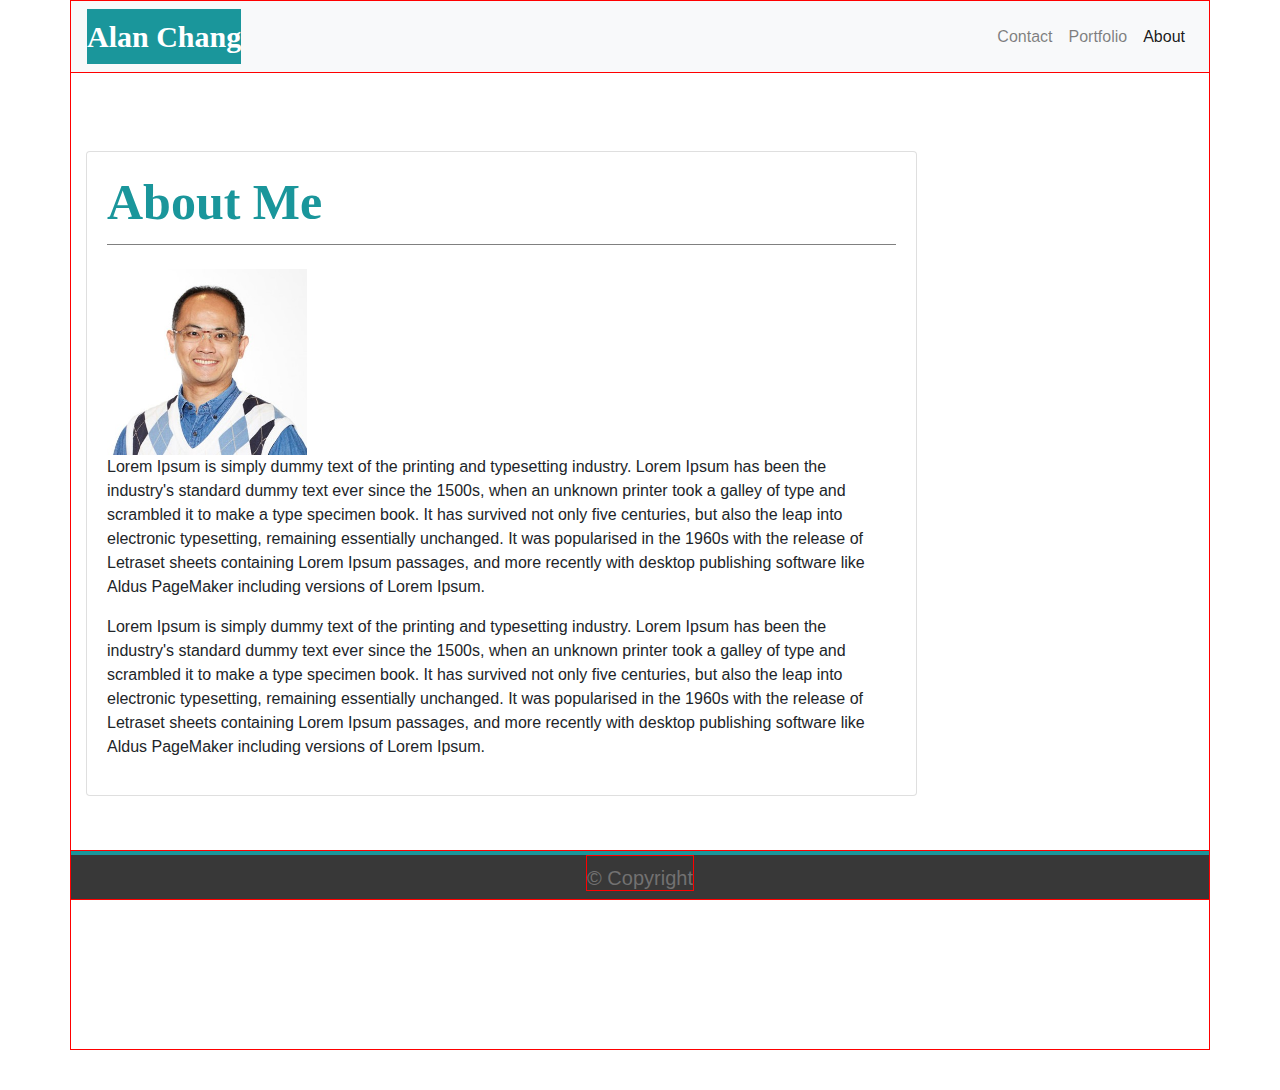
==== index.html @ a2e2e414 "first upload" ====
<!DOCTYPE html>
<html lang="en-us">

<head>

    <meta charset="UTF-8">
    <meta name="viewport" content="width=device-width, initial-scale=1, shrink-to-fit=no">
    <title>About Me</title>

    <!-- Bootstrap CDN -->
    <link rel="stylesheet" href="https://stackpath.bootstrapcdn.com/bootstrap/4.5.2/css/bootstrap.min.css"
        integrity="sha384-JcKb8q3iqJ61gNV9KGb8thSsNjpSL0n8PARn9HuZOnIxN0hoP+VmmDGMN5t9UJ0Z" crossorigin="anonymous">

    <!-- CSS Reference -->
    <link rel="stylesheet" type="text/css" href="assets/css/style.css">
</head>

<body>
    <header class="container fixed-top">
        <div class="row">
            <!-- Navbar -->
            <nav class="navbar navbar-expand-lg navbar-light bg-light">
                <a class="navbar-brand" id="my-name" href="#">Alan Chang</a>

                <button class="navbar-toggler" type="button" data-toggle="collapse" data-target="#myTogglerNav"
                    aria-controls="myTogglerNav" aria-expanded="false" aria-label="Toggle navigation">
                    <span class="navbar-toggler-icon"></span>
                </button>

                <!-- Collapsible button -->
                <div class="collapse navbar-collapse" id="myTogglerNav">
                    <div class="navbar-nav ml-auto">
                        <a class="nav-item nav-link" href="#">Contact</a>
                        <a class="nav-item nav-link" href="#">Portfolio</a>
                        <a class="nav-item nav-link active" href="#">About</a>
                    </div>
                </div>
            </nav>
        </div>
    </header>
    <!-- main  -->
    <main class="container">
        <section>
            <div class="card col-md-9">
                <div class="card-body">
                    <div class="row">
                        <h1 class="card-title">About Me</h1>
                    </div>
                    <div class="row grey-border"></div>
                    <br>
                    <div class="row">
                        <img src="../assets/image/AlanChang.jpg" alt="About Me" width="200px" class="bio-img">
                        <p>Lorem Ipsum is simply dummy text of the printing and typesetting industry. Lorem Ipsum has
                            been
                            the industry's standard dummy text ever since the 1500s, when an unknown printer took a
                            galley
                            of type and scrambled it to make a type specimen book. It has survived not only five
                            centuries,
                            but also the leap into electronic typesetting, remaining essentially unchanged. It was
                            popularised in the 1960s with the release of Letraset sheets containing Lorem Ipsum
                            passages,
                            and more recently with desktop publishing software like Aldus PageMaker including versions
                            of
                            Lorem Ipsum.</p>
                    </div>
                    <div class="row">
                        <p>Lorem Ipsum is simply dummy text of the printing and typesetting industry. Lorem Ipsum has
                            been
                            the industry's standard dummy text ever since the 1500s, when an unknown printer took a
                            galley
                            of type and scrambled it to make a type specimen book. It has survived not only five
                            centuries,
                            but also the leap into electronic typesetting, remaining essentially unchanged. It was
                            popularised in the 1960s with the release of Letraset sheets containing Lorem Ipsum
                            passages,
                            and more recently with desktop publishing software like Aldus PageMaker including versions
                            of
                            Lorem Ipsum.</p>
                    </div>
                </div>
            </div>
        </section>
    </main>
    <!-- footer  -->
    <footer class="container fixed-bottom">
        <div class="row green-border"></div>
        <div class="row justify-content-center">
            <div>
                <h2>© Copyright</h2>
            </div>
        </div>
    </footer>





    <!-- jQuery, javascript file for the Bootstrap's javascript file to function -->
    <script src="https://code.jquery.com/jquery-3.5.1.slim.min.js"
        integrity="sha384-DfXdz2htPH0lsSSs5nCTpuj/zy4C+OGpamoFVy38MVBnE+IbbVYUew+OrCXaRkfj"
        crossorigin="anonymous"></script>
    <script src="https://cdn.jsdelivr.net/npm/popper.js@1.16.1/dist/umd/popper.min.js"
        integrity="sha384-9/reFTGAW83EW2RDu2S0VKaIzap3H66lZH81PoYlFhbGU+6BZp6G7niu735Sk7lN"
        crossorigin="anonymous"></script>
    <!-- Bootstrap's javascript file that allows the dropdown menu to work  -->
    <script src="https://stackpath.bootstrapcdn.com/bootstrap/4.5.2/js/bootstrap.min.js"
        integrity="sha384-B4gt1jrGC7Jh4AgTPSdUtOBvfO8shuf57BaghqFfPlYxofvL8/KUEfYiJOMMV+rV"
        crossorigin="anonymous"></script>
</body>




</html>
---- assets/css/style.css ----
* {
    box-sizing: border-box;
}
nav {
    width: 100%;
    border-style: solid;   
    border-width: 1px;
    border-color: red;
}

main {
    margin-top: 50px;
    margin-bottom: 40px;
    min-height: 1000px;
    width: 100%;
    background: url("../image/scott-webb-OxHPDs4WV8Y-unsplash.jpg") no-repeat center ;
    background-size: cover;
    border-style: solid;   
    border-width: 1px;
    border-color: red;
}

section {
    margin-top: 100px;
    margin-bottom: 50px;
}

#my-name {
    font-size: 30px;
    font-weight: bold;
    background-color: rgb(26, 150, 155);
    color: white;
    font-family: 'Times New Roman', Times, serif;
}

img {
    display: block;
}

h1 {
    font-size: 50px;
    font-weight: bold;
    color: rgb(26, 150, 155);
    font-family: 'Times New Roman', Times, serif;
}

.grey-border {
    background-color: grey;
    height: 1px;
}

.bio-img {
    margin-right: 20px;
}

footer {
    background-color: rgb(56, 56, 56);
    color: rgb(114, 113, 113);
    height: 50px;
    border-style: solid;   
    border-width: 1px;
    border-color: red;
}

.green-border {
    background-color: rgb(26, 150, 155);
    height: 4px;
}
footer h2 {
    font-size: 20px;
    border-style: solid;   
    border-width: 1px;
    border-color: red;
    padding-top: 10px;

}
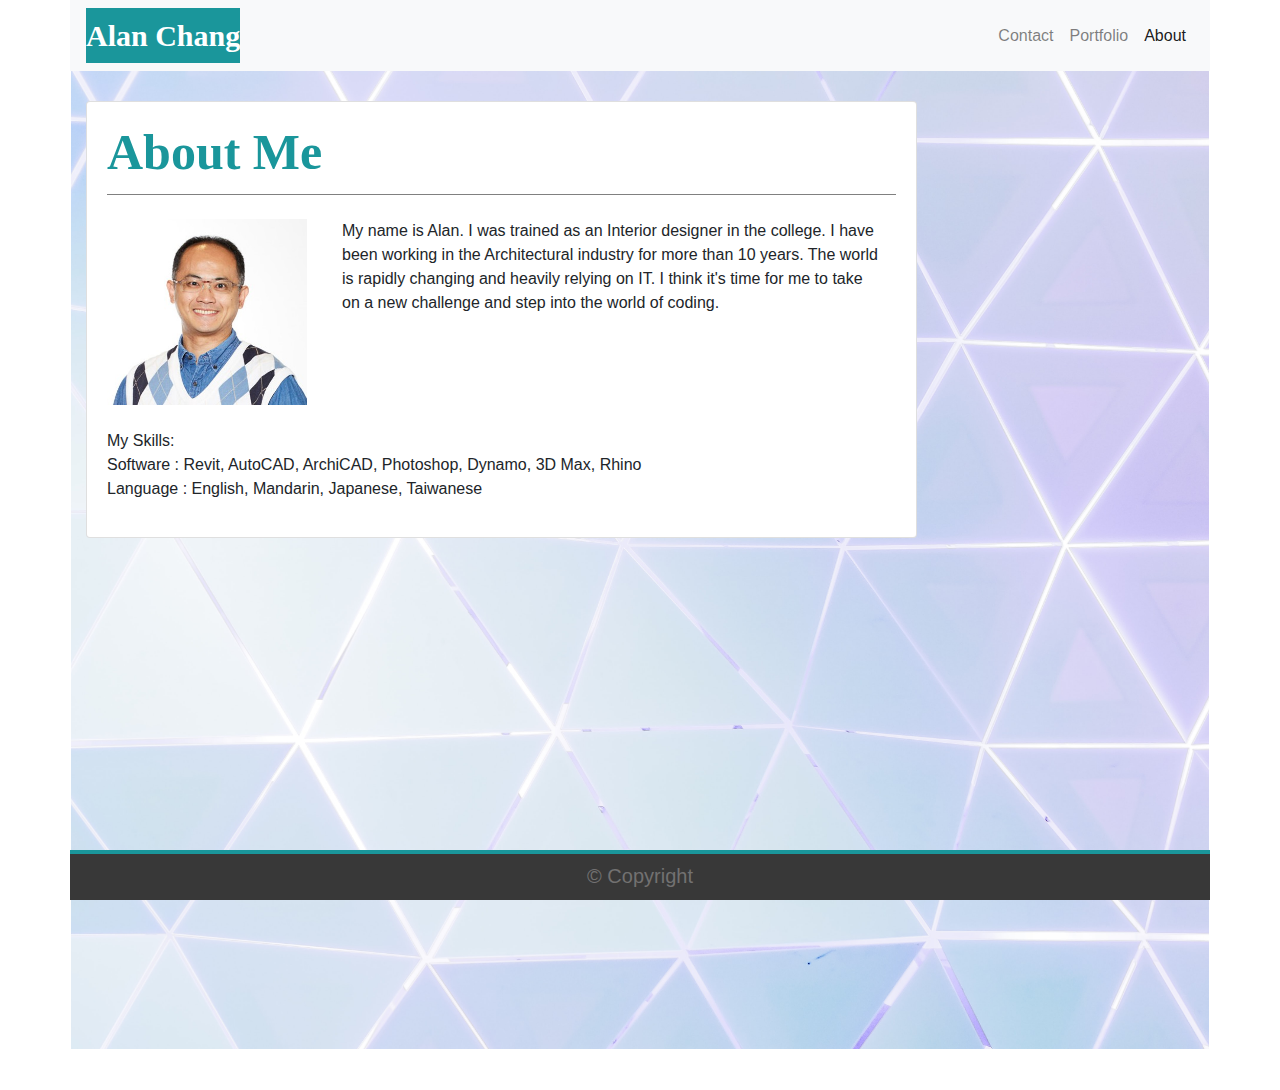
==== commit 90e7d2cd: "update html files" ====
--- a/index.html
+++ b/index.html
@@ -30,8 +30,8 @@
                 <!-- Collapsible button -->
                 <div class="collapse navbar-collapse" id="myTogglerNav">
                     <div class="navbar-nav ml-auto">
-                        <a class="nav-item nav-link" href="#">Contact</a>
-                        <a class="nav-item nav-link" href="#">Portfolio</a>
+                        <a class="nav-item nav-link" href="contact.html">Contact</a>
+                        <a class="nav-item nav-link" href="portfolio.html">Portfolio</a>
                         <a class="nav-item nav-link active" href="#">About</a>
                     </div>
                 </div>
@@ -49,33 +49,25 @@
                     <div class="row grey-border"></div>
                     <br>
                     <div class="row">
-                        <img src="../assets/image/AlanChang.jpg" alt="About Me" width="200px" class="bio-img">
-                        <p>Lorem Ipsum is simply dummy text of the printing and typesetting industry. Lorem Ipsum has
-                            been
-                            the industry's standard dummy text ever since the 1500s, when an unknown printer took a
-                            galley
-                            of type and scrambled it to make a type specimen book. It has survived not only five
-                            centuries,
-                            but also the leap into electronic typesetting, remaining essentially unchanged. It was
-                            popularised in the 1960s with the release of Letraset sheets containing Lorem Ipsum
-                            passages,
-                            and more recently with desktop publishing software like Aldus PageMaker including versions
-                            of
-                            Lorem Ipsum.</p>
+                        <div>
+                            <img src="assets/image/AlanChang.jpg" alt="About Me" class="bio-img">
+                        </div>
+                        <div class="col bio">
+                            <p>My name is Alan. I was trained as an Interior designer in the college.
+                                I have been working in the Architectural industry for more than 10
+                                years. The world is rapidly changing and heavily relying on IT.
+                                I think it's time for me to take on a new challenge and step into the world of coding.
+                            </p>
+                        </div>
                     </div>
+                    <br>
                     <div class="row">
-                        <p>Lorem Ipsum is simply dummy text of the printing and typesetting industry. Lorem Ipsum has
-                            been
-                            the industry's standard dummy text ever since the 1500s, when an unknown printer took a
-                            galley
-                            of type and scrambled it to make a type specimen book. It has survived not only five
-                            centuries,
-                            but also the leap into electronic typesetting, remaining essentially unchanged. It was
-                            popularised in the 1960s with the release of Letraset sheets containing Lorem Ipsum
-                            passages,
-                            and more recently with desktop publishing software like Aldus PageMaker including versions
-                            of
-                            Lorem Ipsum.</p>
+                        <p>My Skills:
+                            <br>
+                            Software : Revit, AutoCAD, ArchiCAD, Photoshop, Dynamo, 3D Max, Rhino
+                            <br>
+                            Language : English, Mandarin, Japanese, Taiwanese
+                        </p>
                     </div>
                 </div>
             </div>
--- a/assets/css/style.css
+++ b/assets/css/style.css
@@ -3,9 +3,6 @@
 }
 nav {
     width: 100%;
-    border-style: solid;   
-    border-width: 1px;
-    border-color: red;
 }
 
 main {
@@ -17,11 +14,11 @@
     background-size: cover;
     border-style: solid;   
     border-width: 1px;
-    border-color: red;
+    border-color: rgb(255, 255, 255);
 }
 
 section {
-    margin-top: 100px;
+    margin-top: 50px;
     margin-bottom: 50px;
 }
 
@@ -50,27 +47,27 @@
 }
 
 .bio-img {
-    margin-right: 20px;
+    margin-right: 20px; 
+    width: 200px;  
 }
+
+.bio {
+    float: inline-start;
+}
+
 
 footer {
     background-color: rgb(56, 56, 56);
     color: rgb(114, 113, 113);
     height: 50px;
-    border-style: solid;   
-    border-width: 1px;
-    border-color: red;
 }
 
 .green-border {
     background-color: rgb(26, 150, 155);
     height: 4px;
 }
+
 footer h2 {
     font-size: 20px;
-    border-style: solid;   
-    border-width: 1px;
-    border-color: red;
     padding-top: 10px;
-
 }